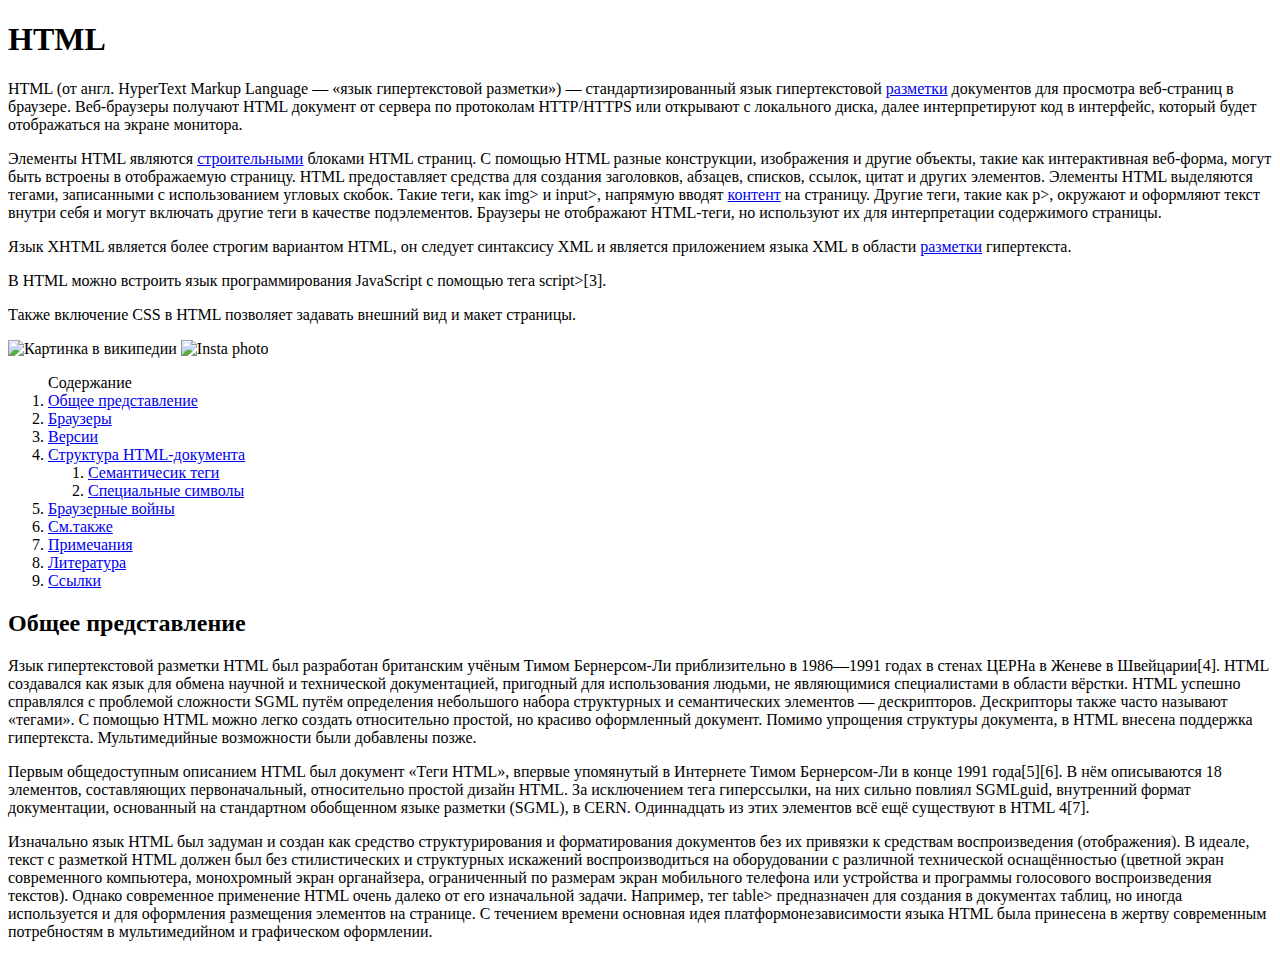
==== index.html @ 671dd029 "Add files via upload" ====
<!DOCTYPE html>
<html lang="en">

<head>
    <meta charset="UTF-8">
    <meta name="viewport" content="width=device-width, initial-scale=1.0">
    <title>Home</title>
    <link rel="stylesheet" href="static/styles/style.css">
</head>

<body>
    <h1>
        HTML
    </h1>

    <p>
        HTML (от англ. <span>HyperText Markup Language</span> — «язык гипертекстовой разметки») — стандартизированный
        язык
        гипертекстовой <a href="https://ru.wikipedia.org/wiki/HTML" target="_blank">разметки</a> документов для
        просмотра веб-страниц в браузере. Веб-браузеры получают HTML документ от
        сервера по протоколам HTTP/HTTPS или открывают с локального диска, далее интерпретируют код в интерфейс, который
        будет отображаться на экране монитора.
    </p>

    <p>
        Элементы HTML являются <a href="https://google.com" target="_blank">строительными</a> блоками HTML страниц. С
        помощью HTML разные конструкции, изображения и
        другие объекты, такие как интерактивная веб-форма, могут быть встроены в отображаемую страницу. HTML
        предоставляет средства для создания заголовков, абзацев, списков, ссылок, цитат и других элементов. Элементы
        HTML выделяются тегами, записанными с использованием угловых скобок. Такие теги, как img> и input>, напрямую
        вводят <a href="https://google.com" target="_blank">контент</a> на страницу. Другие теги, такие как
        p>, окружают и оформляют текст внутри себя и могут включать другие теги в качестве подэлементов. Браузеры не
        отображают HTML-теги, но используют их для интерпретации содержимого страницы.
    </p>

    <p>
        Язык XHTML является более строгим вариантом HTML, он следует синтаксису XML и является приложением языка XML в
        области <a href="https://google.com" target="_blank">разметки</a> гипертекста.
    </p>

    <p>
        В HTML можно встроить язык программирования JavaScript с помощью тега script>[3].
    </p>

    <p>
        Также включение CSS в HTML позволяет задавать внешний вид и макет страницы.
    </p>

    <img src="https://upload.wikimedia.org/wikipedia/commons/thumb/8/84/HTML.svg/274px-HTML.svg.png" alt="Картинка в википедии">
    <img src="https://i.pinimg.com/236x/09/16/6a/09166adfabe499375f38656a0b39dcd3.jpg" alt="Insta photo">
    <ol>
        Содержание

        <li><a
                href="https://ru.wikipedia.org/wiki/HTML#%D0%9E%D0%B1%D1%89%D0%B5%D0%B5_%D0%BF%D1%80%D0%B5%D0%B4%D1%81%D1%82%D0%B0%D0%B2%D0%BB%D0%B5%D0%BD%D0%B8%D0%B5">Общее
                представление</a></li>
        <li><a href="https://ru.wikipedia.org/wiki/HTML#%D0%91%D1%80%D0%B0%D1%83%D0%B7%D0%B5%D1%80%D1%8B">Браузеры</a>
        </li>
        <li><a href="https://ru.wikipedia.org/wiki/HTML#%D0%92%D0%B5%D1%80%D1%81%D0%B8%D0%B8">Версии</a></li>
        <li><a
                href="https://ru.wikipedia.org/wiki/HTML#%D0%A1%D1%82%D1%80%D1%83%D0%BA%D1%82%D1%83%D1%80%D0%B0_HTML-%D0%B4%D0%BE%D0%BA%D1%83%D0%BC%D0%B5%D0%BD%D1%82%D0%B0">Структура
                HTML-документа</a>
            <ol>
                <li><a
                        href="https://ru.wikipedia.org/wiki/HTML#%D0%A1%D0%B5%D0%BC%D0%B0%D0%BD%D1%82%D0%B8%D1%87%D0%B5%D1%81%D0%BA%D0%B8%D0%B5_%D1%82%D0%B5%D0%B3%D0%B8">Семантичесик
                        теги</a></li>
                <li><a
                        href="https://ru.wikipedia.org/wiki/HTML#%D0%A1%D0%BF%D0%B5%D1%86%D0%B8%D0%B0%D0%BB%D1%8C%D0%BD%D1%8B%D0%B5_%D1%81%D0%B8%D0%BC%D0%B2%D0%BE%D0%BB%D1%8B">Специальные
                        символы</a></li>
            </ol>
        </li>
        <li><a
                href="https://ru.wikipedia.org/wiki/HTML#%D0%91%D1%80%D0%B0%D1%83%D0%B7%D0%B5%D1%80%D0%BD%D1%8B%D0%B5_%D0%B2%D0%BE%D0%B9%D0%BD%D1%8B">Браузерные
                войны</a></li>
        <li><a href="https://ru.wikipedia.org/wiki/HTML#%D0%A1%D0%BC._%D1%82%D0%B0%D0%BA%D0%B6%D0%B5">См.также</a></li>
        <li><a
                href="https://ru.wikipedia.org/wiki/HTML#%D0%9F%D1%80%D0%B8%D0%BC%D0%B5%D1%87%D0%B0%D0%BD%D0%B8%D1%8F">Примечания</a>
        </li>
        <li><a
                href="https://ru.wikipedia.org/wiki/HTML#%D0%9B%D0%B8%D1%82%D0%B5%D1%80%D0%B0%D1%82%D1%83%D1%80%D0%B0">Литература</a>
        </li>
        <li><a href="https://ru.wikipedia.org/wiki/HTML#%D0%A1%D1%81%D1%8B%D0%BB%D0%BA%D0%B8">Ссылки</a></li>
    </ol>

    <h2>Общее представление</h2>
    <p>
        Язык гипертекстовой разметки HTML был разработан британским учёным Тимом Бернерсом-Ли приблизительно в 1986—1991
        годах в стенах ЦЕРНа в Женеве в Швейцарии[4]. HTML создавался как язык для обмена научной и технической
        документацией, пригодный для использования людьми, не являющимися специалистами в области вёрстки. HTML успешно
        справлялся с проблемой сложности SGML путём определения небольшого набора структурных и семантических элементов
        — дескрипторов. Дескрипторы также часто называют «тегами». С помощью HTML можно легко создать относительно
        простой, но красиво оформленный документ. Помимо упрощения структуры документа, в HTML внесена поддержка
        гипертекста. Мультимедийные возможности были добавлены позже.
    </p>

    <p>
        Первым общедоступным описанием HTML был документ «Теги HTML», впервые упомянутый в Интернете Тимом Бернерсом-Ли
        в конце 1991 года[5][6]. В нём описываются 18 элементов, составляющих первоначальный, относительно простой
        дизайн HTML. За исключением тега гиперссылки, на них сильно повлиял SGMLguid, внутренний формат документации,
        основанный на стандартном обобщенном языке разметки (SGML), в CERN. Одиннадцать из этих элементов всё ещё
        существуют в HTML 4[7].
    </p>

    <p>
        Изначально язык HTML был задуман и создан как средство структурирования и форматирования документов без их
        привязки к средствам воспроизведения (отображения). В идеале, текст с разметкой HTML должен был без
        стилистических и структурных искажений воспроизводиться на оборудовании с различной технической оснащённостью
        (цветной экран современного компьютера, монохромный экран органайзера, ограниченный по размерам экран мобильного
        телефона или устройства и программы голосового воспроизведения текстов). Однако современное применение HTML
        очень далеко от его изначальной задачи. Например, тег
        table> предназначен для создания в документах таблиц, но иногда используется и для оформления размещения
        элементов
        на странице. С течением времени основная идея платформонезависимости языка HTML была принесена в жертву
        современным потребностям в мультимедийном и графическом оформлении.
    </p>
</body>

</html>
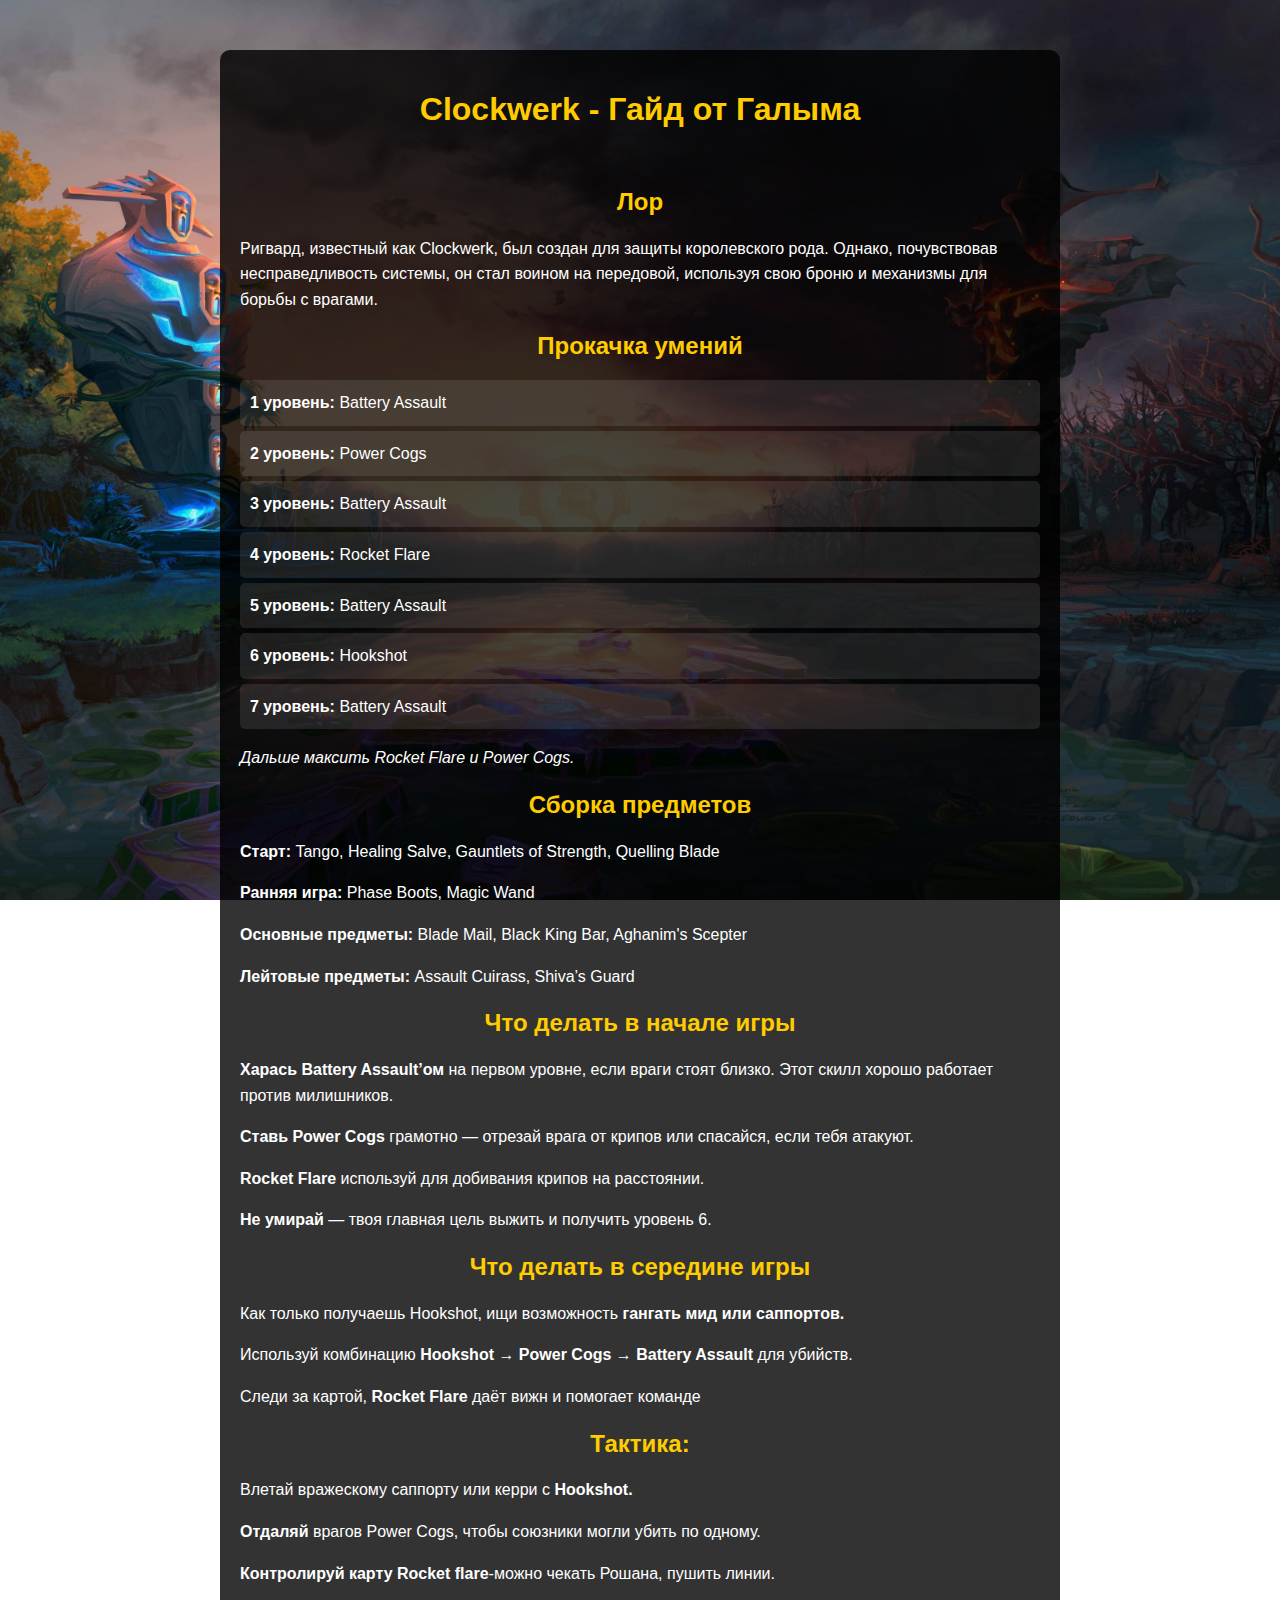
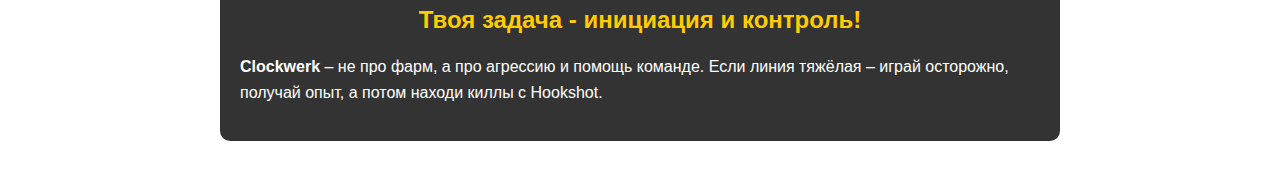
==== commit bb835bf5: "Add files via upload" ====
--- a/index.html
+++ b/index.html
@@ -1,118 +1,66 @@
 <!DOCTYPE html>
-<html lang="en">
-
+<html lang="ru">
 <head>
     <meta charset="UTF-8">
     <meta name="viewport" content="width=device-width, initial-scale=1.0">
-    <title>Home</title>
-    <link rel="stylesheet" href="static/styles/style.css">
+    <title>Clockwerk - Гайд </title>
+    <link rel="stylesheet" href="static/styles/styles.css">
 </head>
+<body>
+    <div class="container">
+        <header>
+            <h1>Clockwerk - Гайд от Галыма</h1>
+        </header>
+        <img src="https://c4.wallpaperflare.com/wallpaper/530/709/146/defense-of-the-ancient-dota-dota-2-hero-wallpaper-preview.jpg" alt="">
+        <section class="lore">
+            <h2>Лор</h2>
+            <p>Ригвард, известный как Clockwerk, был создан для защиты королевского рода. 
+            Однако, почувствовав несправедливость системы, он стал воином на передовой, 
+            используя свою броню и механизмы для борьбы с врагами.</p>
+        </section>
+        <section class="skills">
+            <h2>Прокачка умений</h2>
+            <ul>
+                <li><strong>1 уровень:</strong> Battery Assault</li>
+                <li><strong>2 уровень:</strong> Power Cogs</li>
+                <li><strong>3 уровень:</strong> Battery Assault</li>
+                <li><strong>4 уровень:</strong> Rocket Flare</li>
+                <li><strong>5 уровень:</strong> Battery Assault</li>
+                <li><strong>6 уровень:</strong> Hookshot</li>
+                <li><strong>7 уровень:</strong> Battery Assault</li>
+            </ul>
+            <p><em>Дальше максить Rocket Flare и Power Cogs.</em></p>
+        </section>
+        <section class="items">
+            <h2>Сборка предметов</h2>
+            <p><strong>Старт:</strong> Tango, Healing Salve, Gauntlets of Strength, Quelling Blade</p>
+            <p><strong>Ранняя игра:</strong> Phase Boots, Magic Wand</p>
+            <p><strong>Основные предметы:</strong> Blade Mail, Black King Bar, Aghanim's Scepter</p>
+            <p><strong>Лейтовые предметы:</strong> Assault Cuirass, Shiva’s Guard</p>
+        </section>
+        <section class="items">
+          <h2>Что делать в начале игры</h2>
+          <p><strong>Харась Battery Assault’ом</strong> на первом уровне, если враги стоят близко. Этот скилл хорошо работает против милишников.</p>
+          <p><strong>Ставь Power Cogs</strong>  грамотно — отрезай врага от крипов или спасайся, если тебя атакуют.</p>
+          <p><strong>Rocket Flare</strong>  используй для добивания крипов на расстоянии.</p>
+          <p><strong>Не умирай</strong> — твоя главная цель выжить и получить уровень 6.</p>
+      </section>
+      <section class="items">
+        <h2>Что делать в середине игры</h2>
+        <p> Как только получаешь Hookshot, ищи возможность <strong>гангать мид или саппортов.</strong></p>
+        <p>Используй комбинацию <strong>Hookshot → Power Cogs → Battery Assault</strong> для убийств.</p>
+        <p>Следи за картой, <strong>Rocket Flare</strong> даёт вижн и помогает команде</p>
+    </section>
 
-<body>
-    <h1>
-        HTML
-    </h1>
+    <section class="items">
+      <h2>Тактика:</h2>
+      <p> Влетай вражескому саппорту или керри с <strong>Hookshot.</strong></p>
+      <p><strong>Отдаляй</strong> врагов Power Cogs, чтобы союзники могли убить по одному.</p>
+      <p><strong>Контролируй карту Rocket flare</strong>-можно чекать Рошана, пушить линии.</p>
+      <h2>Твоя задача - инициация и контроль!</h2>
+      <p><strong>Clockwerk</strong> – не про фарм, а про агрессию и помощь команде. Если линия тяжёлая – играй осторожно, получай опыт, а потом находи киллы с Hookshot.</p>
+  </section>
 
-    <p>
-        HTML (от англ. <span>HyperText Markup Language</span> — «язык гипертекстовой разметки») — стандартизированный
-        язык
-        гипертекстовой <a href="https://ru.wikipedia.org/wiki/HTML" target="_blank">разметки</a> документов для
-        просмотра веб-страниц в браузере. Веб-браузеры получают HTML документ от
-        сервера по протоколам HTTP/HTTPS или открывают с локального диска, далее интерпретируют код в интерфейс, который
-        будет отображаться на экране монитора.
-    </p>
-
-    <p>
-        Элементы HTML являются <a href="https://google.com" target="_blank">строительными</a> блоками HTML страниц. С
-        помощью HTML разные конструкции, изображения и
-        другие объекты, такие как интерактивная веб-форма, могут быть встроены в отображаемую страницу. HTML
-        предоставляет средства для создания заголовков, абзацев, списков, ссылок, цитат и других элементов. Элементы
-        HTML выделяются тегами, записанными с использованием угловых скобок. Такие теги, как img> и input>, напрямую
-        вводят <a href="https://google.com" target="_blank">контент</a> на страницу. Другие теги, такие как
-        p>, окружают и оформляют текст внутри себя и могут включать другие теги в качестве подэлементов. Браузеры не
-        отображают HTML-теги, но используют их для интерпретации содержимого страницы.
-    </p>
-
-    <p>
-        Язык XHTML является более строгим вариантом HTML, он следует синтаксису XML и является приложением языка XML в
-        области <a href="https://google.com" target="_blank">разметки</a> гипертекста.
-    </p>
-
-    <p>
-        В HTML можно встроить язык программирования JavaScript с помощью тега script>[3].
-    </p>
-
-    <p>
-        Также включение CSS в HTML позволяет задавать внешний вид и макет страницы.
-    </p>
-
-    <img src="https://upload.wikimedia.org/wikipedia/commons/thumb/8/84/HTML.svg/274px-HTML.svg.png" alt="Картинка в википедии">
-    <img src="https://i.pinimg.com/236x/09/16/6a/09166adfabe499375f38656a0b39dcd3.jpg" alt="Insta photo">
-    <ol>
-        Содержание
-
-        <li><a
-                href="https://ru.wikipedia.org/wiki/HTML#%D0%9E%D0%B1%D1%89%D0%B5%D0%B5_%D0%BF%D1%80%D0%B5%D0%B4%D1%81%D1%82%D0%B0%D0%B2%D0%BB%D0%B5%D0%BD%D0%B8%D0%B5">Общее
-                представление</a></li>
-        <li><a href="https://ru.wikipedia.org/wiki/HTML#%D0%91%D1%80%D0%B0%D1%83%D0%B7%D0%B5%D1%80%D1%8B">Браузеры</a>
-        </li>
-        <li><a href="https://ru.wikipedia.org/wiki/HTML#%D0%92%D0%B5%D1%80%D1%81%D0%B8%D0%B8">Версии</a></li>
-        <li><a
-                href="https://ru.wikipedia.org/wiki/HTML#%D0%A1%D1%82%D1%80%D1%83%D0%BA%D1%82%D1%83%D1%80%D0%B0_HTML-%D0%B4%D0%BE%D0%BA%D1%83%D0%BC%D0%B5%D0%BD%D1%82%D0%B0">Структура
-                HTML-документа</a>
-            <ol>
-                <li><a
-                        href="https://ru.wikipedia.org/wiki/HTML#%D0%A1%D0%B5%D0%BC%D0%B0%D0%BD%D1%82%D0%B8%D1%87%D0%B5%D1%81%D0%BA%D0%B8%D0%B5_%D1%82%D0%B5%D0%B3%D0%B8">Семантичесик
-                        теги</a></li>
-                <li><a
-                        href="https://ru.wikipedia.org/wiki/HTML#%D0%A1%D0%BF%D0%B5%D1%86%D0%B8%D0%B0%D0%BB%D1%8C%D0%BD%D1%8B%D0%B5_%D1%81%D0%B8%D0%BC%D0%B2%D0%BE%D0%BB%D1%8B">Специальные
-                        символы</a></li>
-            </ol>
-        </li>
-        <li><a
-                href="https://ru.wikipedia.org/wiki/HTML#%D0%91%D1%80%D0%B0%D1%83%D0%B7%D0%B5%D1%80%D0%BD%D1%8B%D0%B5_%D0%B2%D0%BE%D0%B9%D0%BD%D1%8B">Браузерные
-                войны</a></li>
-        <li><a href="https://ru.wikipedia.org/wiki/HTML#%D0%A1%D0%BC._%D1%82%D0%B0%D0%BA%D0%B6%D0%B5">См.также</a></li>
-        <li><a
-                href="https://ru.wikipedia.org/wiki/HTML#%D0%9F%D1%80%D0%B8%D0%BC%D0%B5%D1%87%D0%B0%D0%BD%D0%B8%D1%8F">Примечания</a>
-        </li>
-        <li><a
-                href="https://ru.wikipedia.org/wiki/HTML#%D0%9B%D0%B8%D1%82%D0%B5%D1%80%D0%B0%D1%82%D1%83%D1%80%D0%B0">Литература</a>
-        </li>
-        <li><a href="https://ru.wikipedia.org/wiki/HTML#%D0%A1%D1%81%D1%8B%D0%BB%D0%BA%D0%B8">Ссылки</a></li>
-    </ol>
-
-    <h2>Общее представление</h2>
-    <p>
-        Язык гипертекстовой разметки HTML был разработан британским учёным Тимом Бернерсом-Ли приблизительно в 1986—1991
-        годах в стенах ЦЕРНа в Женеве в Швейцарии[4]. HTML создавался как язык для обмена научной и технической
-        документацией, пригодный для использования людьми, не являющимися специалистами в области вёрстки. HTML успешно
-        справлялся с проблемой сложности SGML путём определения небольшого набора структурных и семантических элементов
-        — дескрипторов. Дескрипторы также часто называют «тегами». С помощью HTML можно легко создать относительно
-        простой, но красиво оформленный документ. Помимо упрощения структуры документа, в HTML внесена поддержка
-        гипертекста. Мультимедийные возможности были добавлены позже.
-    </p>
-
-    <p>
-        Первым общедоступным описанием HTML был документ «Теги HTML», впервые упомянутый в Интернете Тимом Бернерсом-Ли
-        в конце 1991 года[5][6]. В нём описываются 18 элементов, составляющих первоначальный, относительно простой
-        дизайн HTML. За исключением тега гиперссылки, на них сильно повлиял SGMLguid, внутренний формат документации,
-        основанный на стандартном обобщенном языке разметки (SGML), в CERN. Одиннадцать из этих элементов всё ещё
-        существуют в HTML 4[7].
-    </p>
-
-    <p>
-        Изначально язык HTML был задуман и создан как средство структурирования и форматирования документов без их
-        привязки к средствам воспроизведения (отображения). В идеале, текст с разметкой HTML должен был без
-        стилистических и структурных искажений воспроизводиться на оборудовании с различной технической оснащённостью
-        (цветной экран современного компьютера, монохромный экран органайзера, ограниченный по размерам экран мобильного
-        телефона или устройства и программы голосового воспроизведения текстов). Однако современное применение HTML
-        очень далеко от его изначальной задачи. Например, тег
-        table> предназначен для создания в документах таблиц, но иногда используется и для оформления размещения
-        элементов
-        на странице. С течением времени основная идея платформонезависимости языка HTML была принесена в жертву
-        современным потребностям в мультимедийном и графическом оформлении.
-    </p>
+    </div>
 </body>
-
 </html>--- a/static/styles/styles.css
+++ b/static/styles/styles.css
@@ -0,0 +1,37 @@
+body {
+    font-family: Arial, sans-serif;
+    margin: 0;
+    padding: 0;
+    background: url('background.jpg') no-repeat center center fixed;
+    background-size: cover;
+    color: white;
+}
+
+.container {
+    max-width: 800px;
+    margin: 50px auto;
+    background: rgba(0, 0, 0, 0.8);
+    padding: 20px;
+    border-radius: 10px;
+}
+
+h1, h2 {
+    text-align: center;
+    color: #ffcc00;
+}
+
+p, ul {
+    line-height: 1.6;
+}
+
+ul {
+    list-style-type: none;
+    padding: 0;
+}
+
+ul li {
+    background: rgba(255, 255, 255, 0.1);
+    padding: 10px;
+    margin: 5px 0;
+    border-radius: 5px;
+}
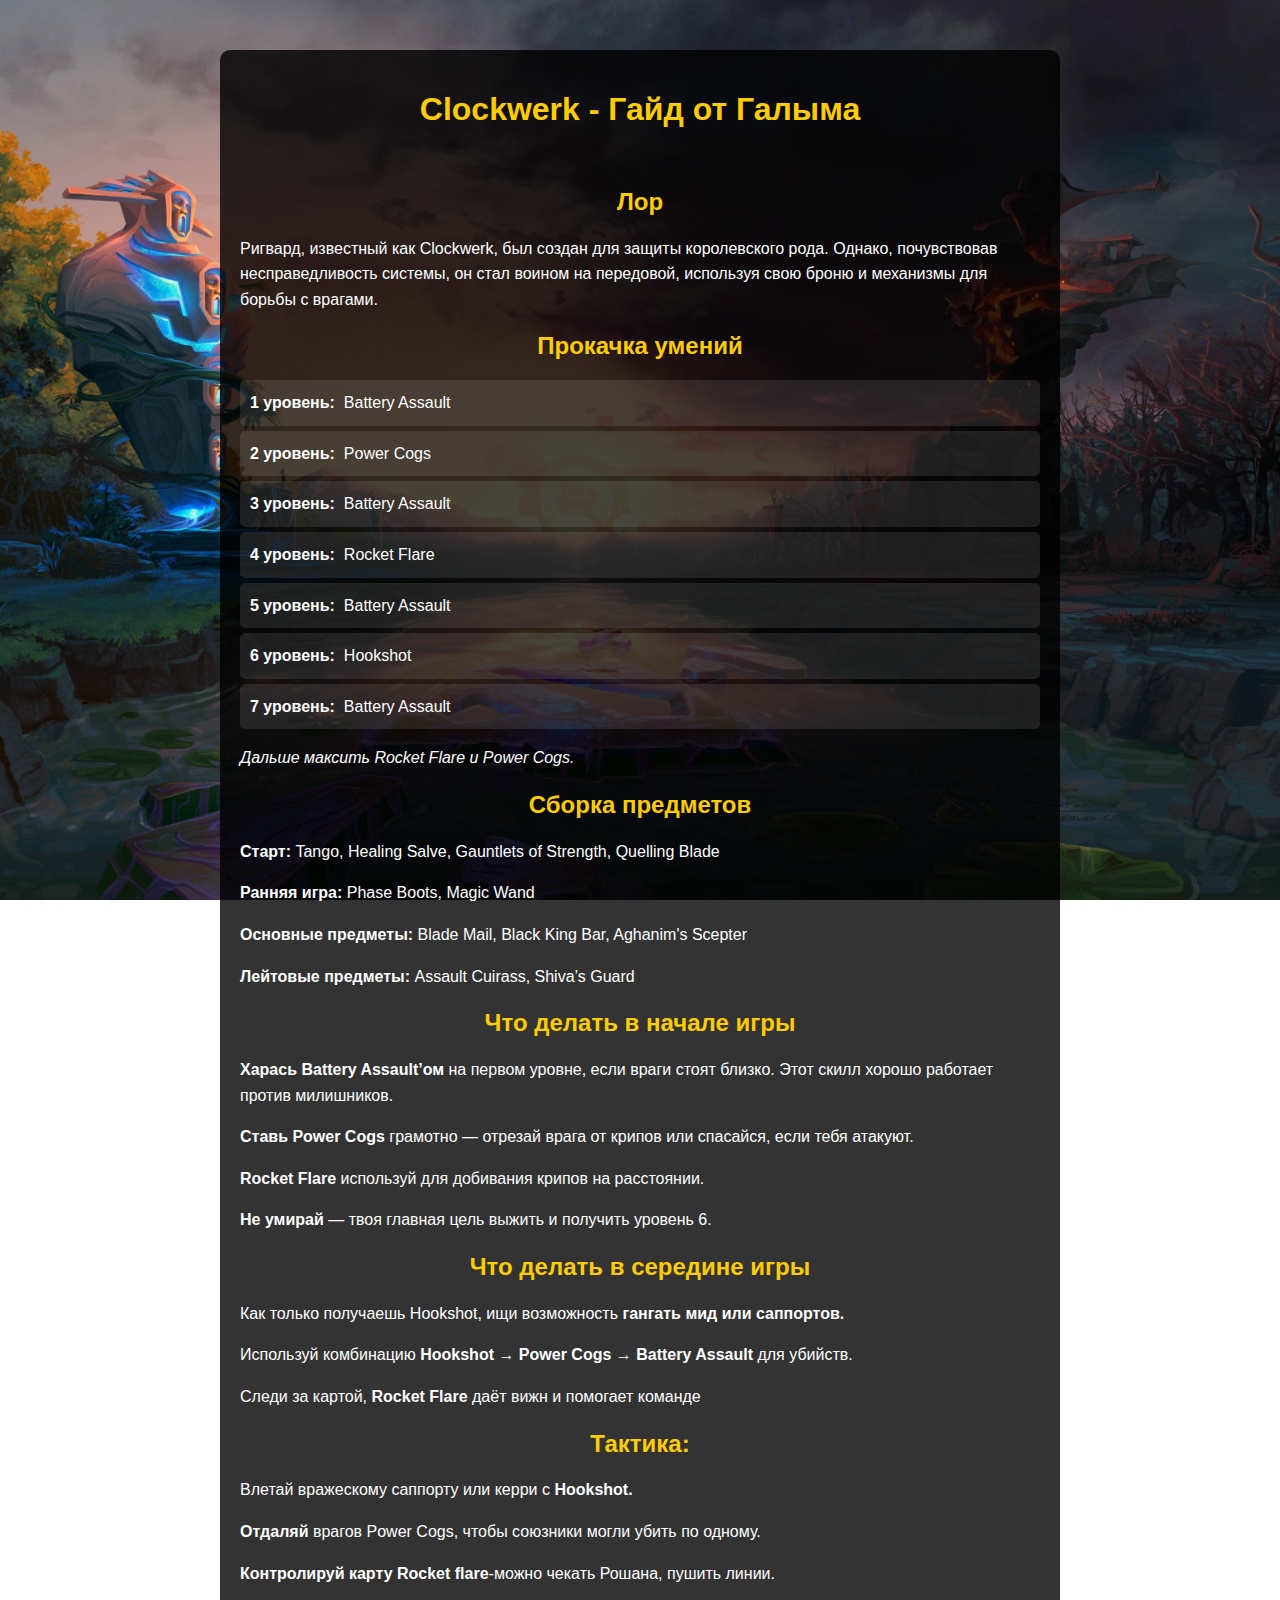
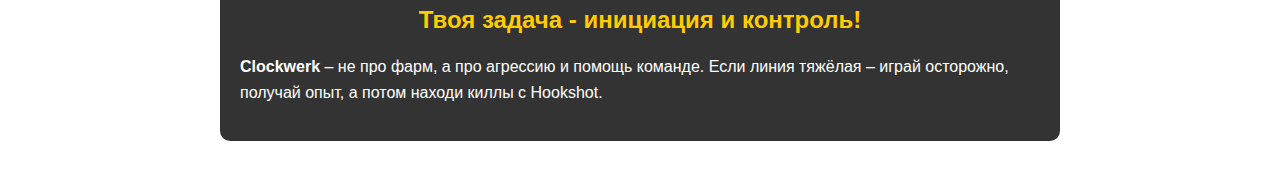
==== commit 6ef0e6b5: "Update index.html" ====
--- a/index.html
+++ b/index.html
@@ -21,13 +21,13 @@
         <section class="skills">
             <h2>Прокачка умений</h2>
             <ul>
-                <li><strong>1 уровень:</strong> Battery Assault</li>
-                <li><strong>2 уровень:</strong> Power Cogs</li>
-                <li><strong>3 уровень:</strong> Battery Assault</li>
-                <li><strong>4 уровень:</strong> Rocket Flare</li>
-                <li><strong>5 уровень:</strong> Battery Assault</li>
-                <li><strong>6 уровень:</strong> Hookshot</li>
-                <li><strong>7 уровень:</strong> Battery Assault</li>
+                <li><strong>1 уровень:</strong> <img class="skill" src="https://dota2.ru/img/heroes/clockwerk/ability2.jpg" alt=""> Battery Assault</li>
+                <li><strong>2 уровень:</strong> <img class="skill" src="https://dota2.ru/img/heroes/clockwerk/ability3.jpg" alt=""> Power Cogs</li>
+                <li><strong>3 уровень:</strong> <img class="skill" src="https://dota2.ru/img/heroes/clockwerk/ability2.jpg" alt=""> Battery Assault</li>
+                <li><strong>4 уровень:</strong> <img class="skill" src="https://dota2.ru/img/heroes/clockwerk/ability4.jpg" alt=""> Rocket Flare</li>
+                <li><strong>5 уровень:</strong> <img class="skill" src="https://dota2.ru/img/heroes/clockwerk/ability2.jpg" alt=""> Battery Assault</li>
+                <li><strong>6 уровень:</strong> <img class="skill" src="https://dota2.ru/img/heroes/clockwerk/ability7.jpg" alt=""> Hookshot</li>
+                <li><strong>7 уровень:</strong> <img class="skill" src="https://dota2.ru/img/heroes/clockwerk/ability2.jpg" alt=""> Battery Assault</li>
             </ul>
             <p><em>Дальше максить Rocket Flare и Power Cogs.</em></p>
         </section>
@@ -63,4 +63,4 @@
 
     </div>
 </body>
-</html>+</html>
--- a/static/styles/styles.css
+++ b/static/styles/styles.css
@@ -35,3 +35,7 @@
     margin: 5px 0;
     border-radius: 5px;
 }
+
+.skill {
+    width: 25px;
+}
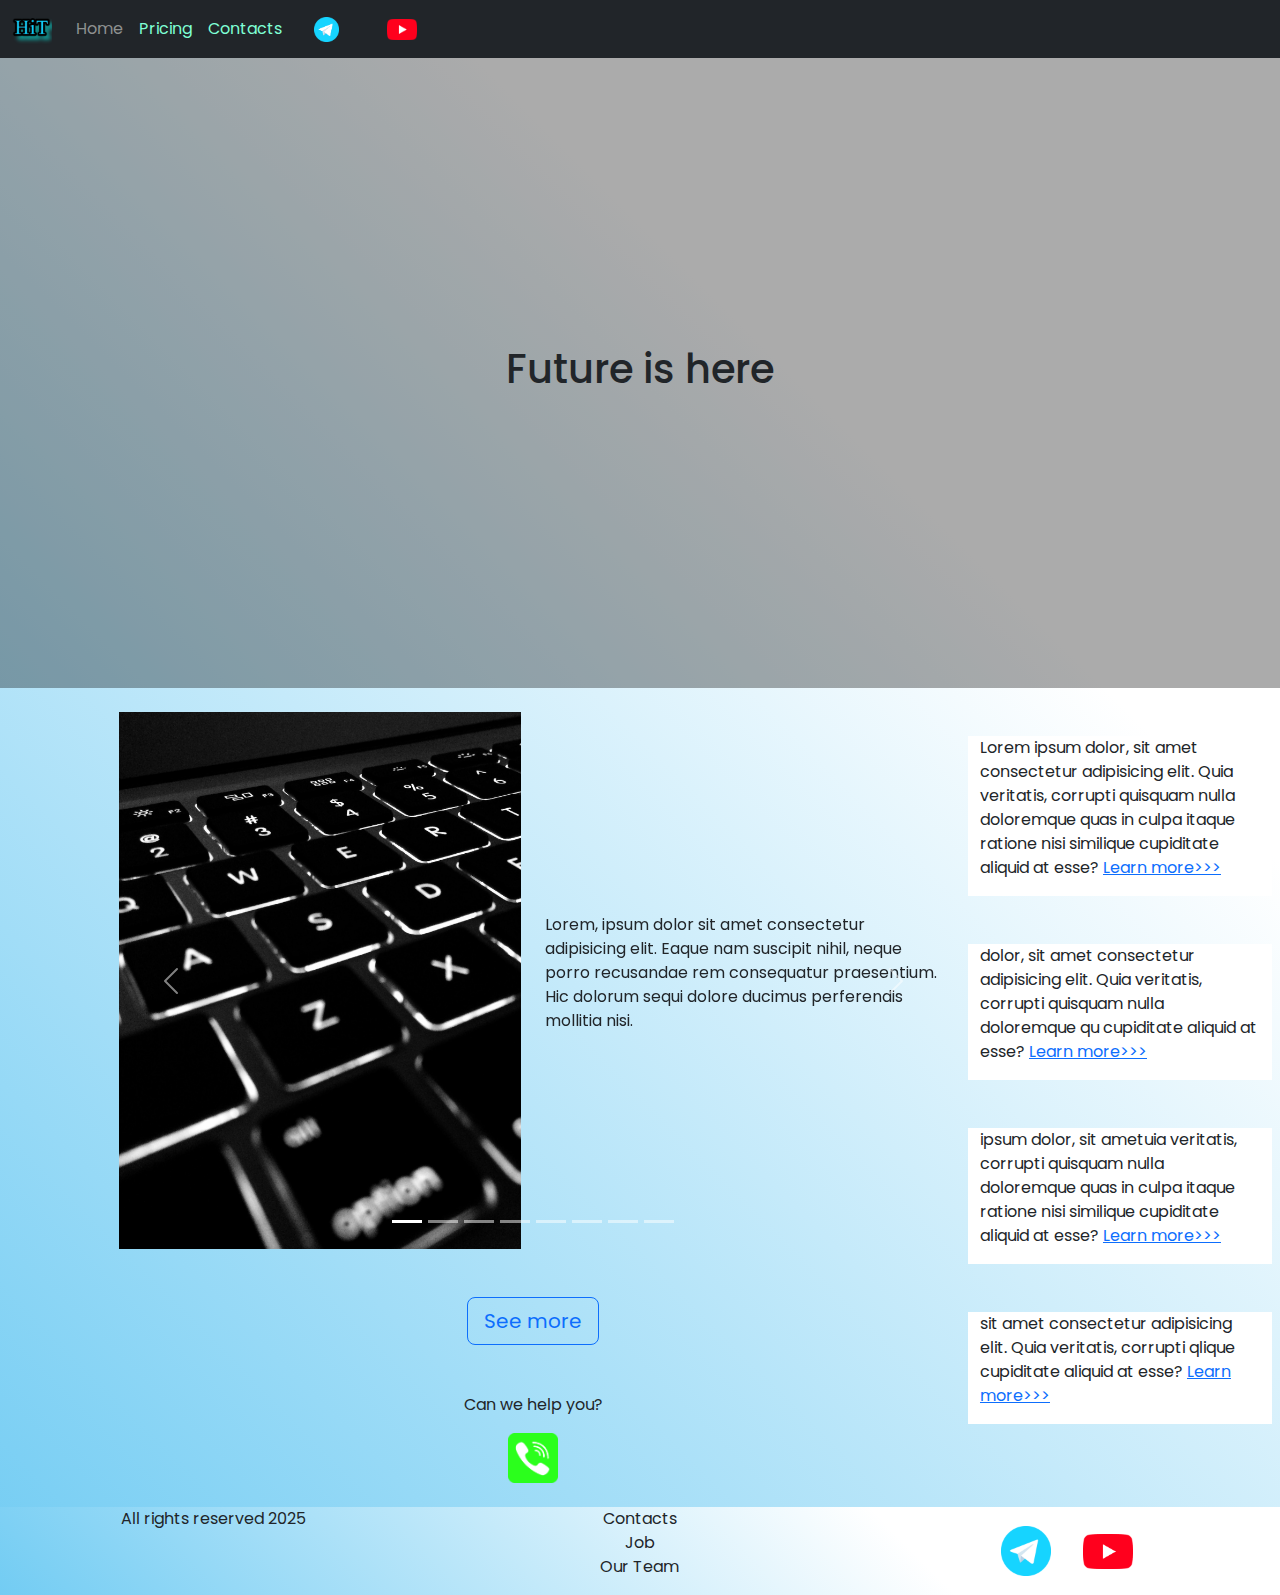
==== commit 63c7733c: "Add files via upload" ====
--- a/index.html
+++ b/index.html
@@ -1,66 +1,285 @@
 <!DOCTYPE html>
-<html lang="ru">
+<html lang="en">
+
 <head>
     <meta charset="UTF-8">
     <meta name="viewport" content="width=device-width, initial-scale=1.0">
-    <title>Clockwerk - Гайд </title>
-    <link rel="stylesheet" href="static/styles/styles.css">
+    <link href="https://cdn.jsdelivr.net/npm/bootstrap@5.3.3/dist/css/bootstrap.min.css" rel="stylesheet"
+        integrity="sha384-QWTKZyjpPEjISv5WaRU9OFeRpok6YctnYmDr5pNlyT2bRjXh0JMhjY6hW+ALEwIH" crossorigin="anonymous">
+    <link rel="stylesheet" href="source/styles/mycss.css">
+    <link rel="stylesheet" href="source/styles/bgvideo.css">
+    <link rel="apple-touch-icon" sizes="180x180" href="source/files/favicon_io/apple-touch-icon.png">
+    <link rel="icon" type="image/png" sizes="32x32" href="source/files/favicon_io/favicon-32x32.png">
+    <link rel="icon" type="image/png" sizes="16x16" href="source/files/favicon_io/favicon-16x16.png">
+    <link rel="manifest" href="source/files/favicon_io/site.webmanifest">
+
+
+    <title>HiT</title>
 </head>
+
 <body>
-    <div class="container">
-        <header>
-            <h1>Clockwerk - Гайд от Галыма</h1>
-        </header>
-        <img src="https://c4.wallpaperflare.com/wallpaper/530/709/146/defense-of-the-ancient-dota-dota-2-hero-wallpaper-preview.jpg" alt="">
-        <section class="lore">
-            <h2>Лор</h2>
-            <p>Ригвард, известный как Clockwerk, был создан для защиты королевского рода. 
-            Однако, почувствовав несправедливость системы, он стал воином на передовой, 
-            используя свою броню и механизмы для борьбы с врагами.</p>
-        </section>
-        <section class="skills">
-            <h2>Прокачка умений</h2>
-            <ul>
-                <li><strong>1 уровень:</strong> <img class="skill" src="https://dota2.ru/img/heroes/clockwerk/ability2.jpg" alt=""> Battery Assault</li>
-                <li><strong>2 уровень:</strong> <img class="skill" src="https://dota2.ru/img/heroes/clockwerk/ability3.jpg" alt=""> Power Cogs</li>
-                <li><strong>3 уровень:</strong> <img class="skill" src="https://dota2.ru/img/heroes/clockwerk/ability2.jpg" alt=""> Battery Assault</li>
-                <li><strong>4 уровень:</strong> <img class="skill" src="https://dota2.ru/img/heroes/clockwerk/ability4.jpg" alt=""> Rocket Flare</li>
-                <li><strong>5 уровень:</strong> <img class="skill" src="https://dota2.ru/img/heroes/clockwerk/ability2.jpg" alt=""> Battery Assault</li>
-                <li><strong>6 уровень:</strong> <img class="skill" src="https://dota2.ru/img/heroes/clockwerk/ability7.jpg" alt=""> Hookshot</li>
-                <li><strong>7 уровень:</strong> <img class="skill" src="https://dota2.ru/img/heroes/clockwerk/ability2.jpg" alt=""> Battery Assault</li>
-            </ul>
-            <p><em>Дальше максить Rocket Flare и Power Cogs.</em></p>
-        </section>
-        <section class="items">
-            <h2>Сборка предметов</h2>
-            <p><strong>Старт:</strong> Tango, Healing Salve, Gauntlets of Strength, Quelling Blade</p>
-            <p><strong>Ранняя игра:</strong> Phase Boots, Magic Wand</p>
-            <p><strong>Основные предметы:</strong> Blade Mail, Black King Bar, Aghanim's Scepter</p>
-            <p><strong>Лейтовые предметы:</strong> Assault Cuirass, Shiva’s Guard</p>
-        </section>
-        <section class="items">
-          <h2>Что делать в начале игры</h2>
-          <p><strong>Харась Battery Assault’ом</strong> на первом уровне, если враги стоят близко. Этот скилл хорошо работает против милишников.</p>
-          <p><strong>Ставь Power Cogs</strong>  грамотно — отрезай врага от крипов или спасайся, если тебя атакуют.</p>
-          <p><strong>Rocket Flare</strong>  используй для добивания крипов на расстоянии.</p>
-          <p><strong>Не умирай</strong> — твоя главная цель выжить и получить уровень 6.</p>
-      </section>
-      <section class="items">
-        <h2>Что делать в середине игры</h2>
-        <p> Как только получаешь Hookshot, ищи возможность <strong>гангать мид или саппортов.</strong></p>
-        <p>Используй комбинацию <strong>Hookshot → Power Cogs → Battery Assault</strong> для убийств.</p>
-        <p>Следи за картой, <strong>Rocket Flare</strong> даёт вижн и помогает команде</p>
+    <header>
+        <nav class="navbar navbar-expand-lg bg-dark">
+            <div class="container-fluid">
+                <a class="navbar-brand" href="/"><img src="source/files/logo.png" alt=". . ."></a>
+                <button class="navbar-toggler" type="button" data-bs-toggle="collapse" data-bs-target="#navbarNav"
+                    aria-controls="navbarNav" aria-expanded="false" aria-label="Toggle navigation">
+                    <span class="navbar-toggler-icon"></span>
+                </button>
+                <div class="collapse navbar-collapse" id="navbarNav">
+                    <ul class="navbar-nav">
+                        <li class="nav-item">
+                            <a class="nav-link active" aria-current="page" href="/">Home</a>
+                        </li>
+                        <li class="nav-item">
+                            <a class="nav-link" href="pricing.html">Pricing</a>
+                        </li>
+                        <li class="nav-item">
+                            <a class="nav-link" href="pricing.html">Contacts</a>
+                        </li>
+                        <li class="nav-item">
+                            <a class="nav-link" href="pricing.html"><img style="width: 25px; margin-inline: 1em"
+                                    src="source/files/tg.png" alt=""></a>
+                        </li>
+                        <li class="nav-item">
+                            <a class="nav-link" href="pricing.html"> <img style="width: 30px; margin-inline: 1em"
+                                    src="source/files/yt.png" alt="">
+                            </a>
+                        </li>
+
+                    </ul>
+                </div>
+            </div>
+        </nav>
+
+    </header>
+
+    <section>
+        <div class="bgvideo">
+
+            <video src="source/files/video-bg.mp4" type="video/mp4" autoplay muted loop></video>
+            <div class="effect"></div>
+            <div class="video-text">
+                <h1>
+                    Future is here
+                </h1>
+            </div>
+        </div>
+
+        <div class="container-fluid mt-4">
+            <div class="row">
+                <div class="col-lg-1">
+                </div>
+                <div class="col-lg-8">
+                    <div class="row">
+                        <div id="carouselExampleIndicators" class="carousel slide">
+                            <div class="carousel-indicators">
+                                <button type="button" data-bs-target="#carouselExampleIndicators" data-bs-slide-to="0"
+                                    class="active" aria-current="true" aria-label="Slide 1"></button>
+                                <button type="button" data-bs-target="#carouselExampleIndicators" data-bs-slide-to="1"
+                                    aria-label="Slide 2"></button>
+                                <button type="button" data-bs-target="#carouselExampleIndicators" data-bs-slide-to="2"
+                                    aria-label="Slide 3"></button>
+                                <button type="button" data-bs-target="#carouselExampleIndicators" data-bs-slide-to="3"
+                                    aria-label="Slide 4"></button>
+                                <button type="button" data-bs-target="#carouselExampleIndicators" data-bs-slide-to="4"
+                                    aria-label="Slide 5"></button>
+                                <button type="button" data-bs-target="#carouselExampleIndicators" data-bs-slide-to="5"
+                                    aria-label="Slide 6"></button>
+                                <button type="button" data-bs-target="#carouselExampleIndicators" data-bs-slide-to="6"
+                                    aria-label="Slide 7"></button>
+                                <button type="button" data-bs-target="#carouselExampleIndicators" data-bs-slide-to="7"
+                                    aria-label="Slide 8"></button>
+                            </div>
+                            <div class="carousel-inner">
+                                <div class="carousel-item active">
+                                    <div class="d-block w-100">
+                                        <div class="row">
+                                            <div class="col-lg-6 col-md-6">
+                                                <img src="source/images/acc.png" class="w-100" alt="">
+                                            </div>
+                                            <div class="col-lg-6 col-md-6 slide-text">
+                                                <p>Lorem, ipsum dolor sit amet consectetur adipisicing elit. Eaque nam
+                                                    suscipit nihil, neque porro recusandae rem consequatur praesentium.
+                                                    Hic dolorum sequi dolore ducimus perferendis mollitia nisi.</p>
+                                            </div>
+                                        </div>
+                                    </div>
+                                </div>
+                                <div class="carousel-item">
+                                    <div class="d-block w-100">
+                                        <div class="row">
+                                            <div class="col-lg-6 col-md-6">
+                                                <img src="source/images/controller.png" class="w-100" alt="">
+                                            </div>
+                                            <div class="col-lg-6 col-md-6 slide-text">
+                                                <p>Eaque nam suscipit nihil, neque porro recusandae rem consequatur
+                                                    praesentium. Hic dolorum sequi dolore ducimus perferendis mollitia
+                                                    nisi.</p>
+                                            </div>
+                                        </div>
+                                    </div>
+                                </div>
+                                <div class="carousel-item">
+                                    <div class="d-block w-100">
+                                        <div class="row">
+                                            <div class="col-lg-6 col-md-6">
+                                                <img src="source/images/cpu.png" class="w-100" alt="">
+                                            </div>
+                                            <div class="col-lg-6 col-md-6 slide-text">
+                                                <p>Consectetur adipisicing elit. Eaque nam suscipit nihil, neque porro
+                                                    recusandae rem consequatur praesentium. Hic dolorum sequi dolore
+                                                    ducimus perferendis mollitia nisi.</p>
+                                            </div>
+                                        </div>
+                                    </div>
+                                </div>
+                                <div class="carousel-item">
+                                    <div class="d-block w-100">
+                                        <div class="row">
+                                            <div class="col-lg-6 col-md-6">
+                                                <img src="source/images/gaming pc.png" class="w-100" alt="">
+                                            </div>
+                                            <div class="col-lg-6 col-md-6 slide-text">
+                                                <p>Eaque nam suscipit nihil, neque porro recusandae rem consequatur
+                                                    praesentium. Hic dolorum sequi dolore ducimus perferendis mollitia
+                                                    nisi.</p>
+                                            </div>
+                                        </div>
+                                    </div>
+                                </div>
+                                <div class="carousel-item">
+                                    <div class="d-block w-100">
+                                        <div class="row">
+                                            <div class="col-lg-6 col-md-6">
+                                                <img src="source/images/gpu.png" class="w-100" alt="">
+                                            </div>
+                                            <div class="col-lg-6 col-md-6 slide-text">
+                                                <p>Eaque nam suscipit nihil, neque porro recusandae rem consequatur
+                                                    praesentium. Hic dolorum sequi dolore ducimus perferendis mollitia
+                                                    nisi.</p>
+                                            </div>
+                                        </div>
+                                    </div>
+                                </div>
+                                <div class="carousel-item">
+                                    <div class="d-block w-100">
+                                        <div class="row">
+                                            <div class="col-lg-6 col-md-6">
+                                                <img src="source/images/laptop.png" class="w-100" alt="">
+                                            </div>
+                                            <div class="col-lg-6 col-md-6 slide-text">
+                                                <p>Eaque nam suscipit nihil, neque porro recusandae rem consequatur
+                                                    praesentium. Hic dolorum sequi dolore ducimus perferendis mollitia
+                                                    nisi.</p>
+                                            </div>
+                                        </div>
+                                    </div>
+                                </div>
+                                <div class="carousel-item">
+                                    <div class="d-block w-100">
+                                        <div class="row">
+                                            <div class="col-lg-6 col-md-6">
+                                                <img src="source/images/other.png" class="w-100" alt="">
+                                            </div>
+                                            <div class="col-lg-6 col-md-6 slide-text">
+                                                <p>Eaque nam suscipit nihil, neque porro recusandae rem consequatur
+                                                    praesentium. Hic dolorum sequi dolore ducimus perferendis mollitia
+                                                    nisi.</p>
+                                            </div>
+                                        </div>
+                                    </div>
+                                </div>
+                                <div class="carousel-item">
+                                    <div class="d-block w-100">
+                                        <div class="row">
+                                            <div class="col-lg-6 col-md-6">
+                                                <img src="source/images/vr.png" class="w-100" alt="">
+                                            </div>
+                                            <div class="col-lg-6 col-md-6 slide-text">
+                                                <p>Eaque nam suscipit nihil, neque porro recusandae rem consequatur
+                                                    praesentium. Hic dolorum sequi dolore ducimus perferendis mollitia
+                                                    nisi.</p>
+                                            </div>
+                                        </div>
+                                    </div>
+                                </div>
+                            </div>
+                            <button class="carousel-control-prev" type="button"
+                                data-bs-target="#carouselExampleIndicators" data-bs-slide="prev">
+                                <span class="carousel-control-prev-icon" aria-hidden="true"></span>
+                                <span class="visually-hidden">Previous</span>
+                            </button>
+                            <button class="carousel-control-next" type="button"
+                                data-bs-target="#carouselExampleIndicators" data-bs-slide="next">
+                                <span class="carousel-control-next-icon" aria-hidden="true"></span>
+                                <span class="visually-hidden">Next</span>
+                            </button>
+                        </div>
+                        <div class="col-lg-12 col-md-12 text-center mt-4">
+                            <button type="button" class="btn btn-outline-primary btn-lg my-4">See more</button>
+                        </div>
+                        <div class="col-lg-12 col-md-12 text-center mt-4">
+                            <p>Can we help you?</p>
+                        </div>
+                        <div class="col-lg-12 col-md-12 text-center">
+                            <img class=call-anim style="width: 50px" src="source/files/phone.png" alt="">
+                        </div>
+
+                    </div>
+                </div>
+                <div class="col-lg-3 col-md-12">
+                    <div class="row px-2">
+                        <div class="col-lg-12 sidebar my-4">
+                            <p>Lorem ipsum dolor, sit amet consectetur adipisicing elit. Quia veritatis, corrupti
+                                quisquam nulla doloremque quas in culpa itaque ratione nisi similique cupiditate aliquid
+                                at esse? <a href="#"> Learn more>>></a></p>
+                        </div>
+                        <div class="col-lg-12 sidebar my-4">
+                            <p>dolor, sit amet consectetur adipisicing elit. Quia veritatis, corrupti
+                                quisquam nulla doloremque qu cupiditate aliquid
+                                at esse? <a href="#">Learn more>>></a></p>
+                        </div>
+                        <div class="col-lg-12 sidebar my-4">
+                            <p>ipsum dolor, sit ametuia veritatis, corrupti
+                                quisquam nulla doloremque quas in culpa itaque ratione nisi similique cupiditate aliquid
+                                at esse? <a href="#">Learn more>>></a></p>
+                        </div>
+                        <div class="col-lg-12 sidebar my-4">
+                            <p>sit amet consectetur adipisicing elit. Quia veritatis, corrupti
+                                qlique cupiditate aliquid
+                                at esse? <a href="#">Learn more>>></a></p>
+                        </div>
+                    </div>
+                </div>
+
+            </div>
+        </div>
     </section>
 
-    <section class="items">
-      <h2>Тактика:</h2>
-      <p> Влетай вражескому саппорту или керри с <strong>Hookshot.</strong></p>
-      <p><strong>Отдаляй</strong> врагов Power Cogs, чтобы союзники могли убить по одному.</p>
-      <p><strong>Контролируй карту Rocket flare</strong>-можно чекать Рошана, пушить линии.</p>
-      <h2>Твоя задача - инициация и контроль!</h2>
-      <p><strong>Clockwerk</strong> – не про фарм, а про агрессию и помощь команде. Если линия тяжёлая – играй осторожно, получай опыт, а потом находи киллы с Hookshot.</p>
-  </section>
-
-    </div>
+    <footer class="mt-4">
+        <div class="container-fluid">
+            <div class="row">
+                <div class="col-lg-4 col-md-12 text-center">
+                    <p>All rights reserved 2025</p>
+                </div>
+                <div class="col-lg-4 col-md-12 text-center">
+                    <p>Contacts<br>Job<br>Our Team</p>
+                </div>
+                <div class="col-lg-4 col-md-12 media-links">
+                    <img style="width: 50px; margin-inline: 1em" src="source/files/tg.png" alt="">
+                    <img style="width: 50px; margin-inline: 1em" src="source/files/yt.png" alt="">
+                </div>
+
+
+            </div>
+        </div>
+    </footer>
+
+
+    <script src="https://cdn.jsdelivr.net/npm/bootstrap@5.3.3/dist/js/bootstrap.bundle.min.js"
+        integrity="sha384-YvpcrYf0tY3lHB60NNkmXc5s9fDVZLESaAA55NDzOxhy9GkcIdslK1eN7N6jIeHz"
+        crossorigin="anonymous"></script>
 </body>
-</html>
+
+</html>--- a/source/styles/mycss.css
+++ b/source/styles/mycss.css
@@ -0,0 +1,81 @@
+@import url('https://fonts.googleapis.com/css?family=Poppins&display=swap');
+body {
+    font-family: poppins, serif;
+    background: linear-gradient(45deg, #72ccf3 0%, #ffffff 70%);
+    }
+
+.nav-link {
+    color: aquamarine;
+}
+
+.navbar-nav .nav-link.active {
+    color: rgb(142, 145, 144);
+}
+.navbar-brand img {
+    width: 40px;
+}
+
+.navbar-toggler {
+    background-color: rgb(88, 88, 88);
+}
+
+.sidebar {
+    background-color: rgb(255, 255, 255);
+}
+
+.card a {
+    text-decoration: none;
+    }
+
+
+.slide-text {
+    margin: auto auto;
+}
+
+footer {
+    background: linear-gradient(45deg, #72ccf3 0%, #ffffff 70%);
+}
+
+.media-links {
+    display: flex;
+    justify-content: center;
+    align-items: center;
+}
+
+.call-anim {
+    animation: phone-animation 2s ease 0s infinite normal forwards;
+}
+
+@keyframes phone-animation {
+	0%,
+	100% {
+		transform: translateX(0%);
+		transform-origin: 50% 50%;
+	}
+
+	15% {
+		transform: translateX(-30px) rotate(-6deg);
+	}
+
+	30% {
+		transform: translateX(15px) rotate(6deg);
+	}
+
+	45% {
+		transform: translateX(-15px) rotate(-3.6deg);
+	}
+
+	60% {
+		transform: translateX(9px) rotate(2.4deg);
+	}
+
+	75% {
+		transform: translateX(-6px) rotate(-1.2deg);
+	}
+}
+
+@media (max-width: 755px) {
+    .carousel-indicators {
+        display: none;
+    }
+}--- a/source/styles/bgvideo.css
+++ b/source/styles/bgvideo.css
@@ -0,0 +1,33 @@
+.bgvideo {
+    width: 100%;
+    height: 70vh;
+    position: relative;
+    display: flex;
+    justify-content: center;
+    align-items: center;
+}
+
+.bgvideo video {
+    width: 100%;
+    height: 70vh;
+    position: absolute;
+    top: 0;
+    left: 0;
+    object-fit: cover;
+    z-index: 1;
+}
+
+.effect {
+    width: 100%;
+    height: 70vh;
+    position: absolute;
+    top: 0;
+    left: 0;
+    object-fit: cover;
+    z-index: 2;
+    background-color: rgba(0, 0, 0, 0.329);
+}
+
+.video-text {
+    z-index: 2;
+}